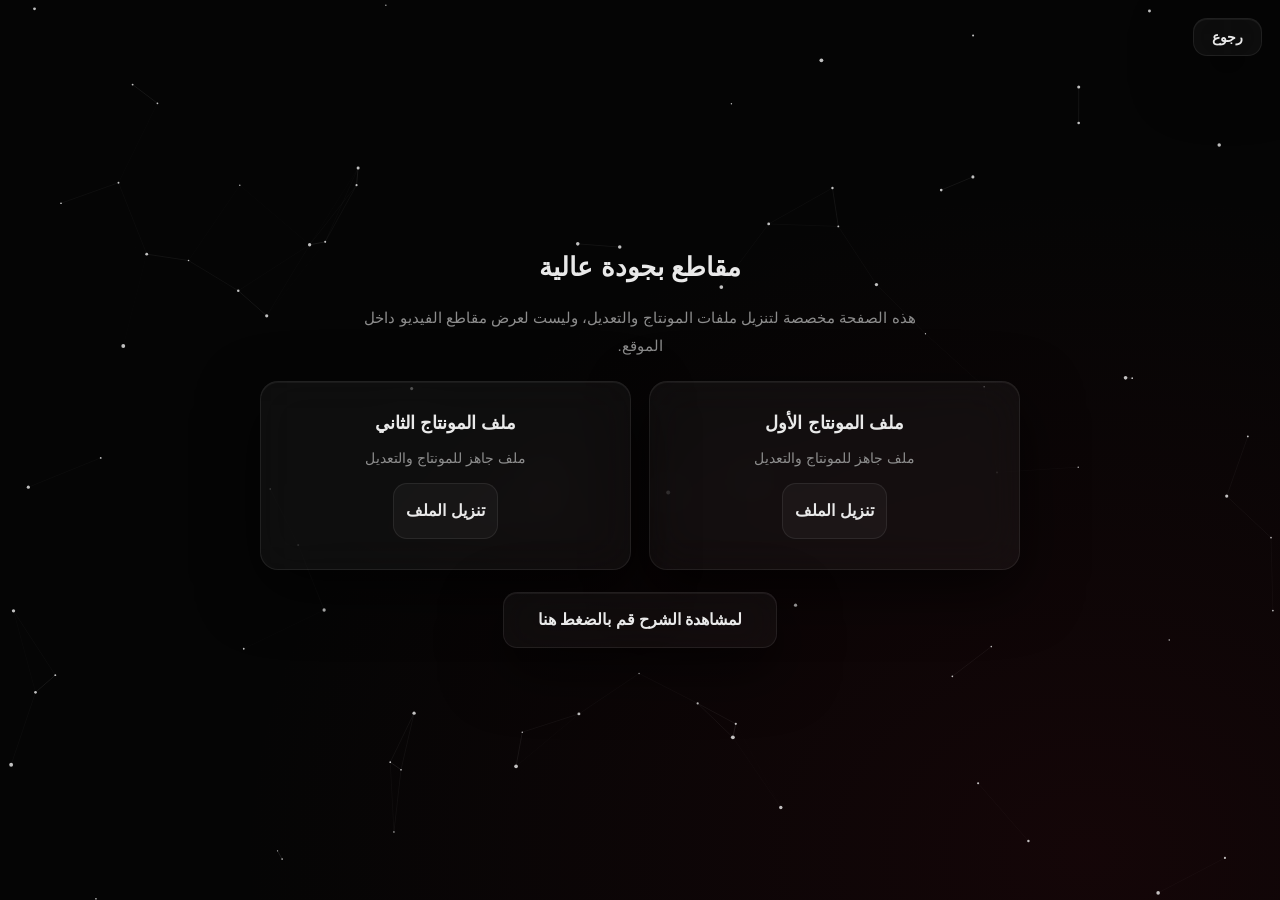
==== high-quality-videos.html @ 2715ae99 "Add files via upload" ====
<!DOCTYPE html>
<html lang="ar" dir="rtl">
<head>
<meta charset="UTF-8">
<meta name="viewport" content="width=device-width, initial-scale=1">
<title>مقاطع بجودة عالية</title>
<link rel="stylesheet" href="style.css">
</head>
<body>
<div id="intro-screen"><div class="intro-line"></div></div>
<canvas id="particleCanvas"></canvas>
<a class="glass btn back" href="downloads.html">رجوع</a>
<main>
  <h1 class="page-title">مقاطع بجودة عالية</h1>
  <p class="page-note">هذه الصفحة مخصصة لتنزيل ملفات المونتاج والتعديل، وليست لعرض مقاطع الفيديو داخل الموقع.</p>
  <div class="dl-row" id="dlRow"></div>
  <a class="glass btn wide" data-link="tutorial" href="#" target="_blank" rel="noopener">لمشاهدة الشرح قم بالضغط هنا</a>
</main>
<script src="script.js"></script>
</body>
</html>
---- style.css ----
:root{--bg:#050505;--glass:rgba(255,255,255,.04);--border:rgba(255,255,255,.08);--text:#e9e9e9;--muted:#8d8d8d;--accent:#ffffff}
*{box-sizing:border-box;margin:0;padding:0}
html,body{height:100%}
body{background:radial-gradient(ellipse at 85% 95%,rgba(90,10,20,.18),transparent 55%),var(--bg);color:var(--text);font-family:"Segoe UI",Tahoma,"Noto Sans Arabic",Arial,sans-serif;min-height:100vh;overflow-x:hidden}
#particleCanvas{position:fixed;inset:0;width:100%;height:100%;z-index:0}
#intro-screen{position:fixed;inset:0;background:#000;z-index:100;display:flex;align-items:center;justify-content:center;transition:opacity .9s ease,visibility .9s}
#intro-screen.hide{opacity:0;visibility:hidden}
.intro-line{width:60px;height:2px;background:linear-gradient(90deg,transparent,#fff,transparent);animation:introPulse 1.2s ease-in-out infinite}
@keyframes introPulse{0%,100%{opacity:.25;width:40px}50%{opacity:1;width:110px}}
main{position:relative;z-index:1;min-height:100vh;display:flex;flex-direction:column;align-items:center;justify-content:center;padding:40px 18px;gap:22px}
.glass{background:var(--glass);backdrop-filter:blur(22px);-webkit-backdrop-filter:blur(22px);border:1px solid var(--border);border-radius:18px;box-shadow:0 20px 60px rgba(0,0,0,.65),inset 0 1px 0 rgba(255,255,255,.05)}
.main-card{width:100%;max-width:620px;padding:34px 30px;animation:rise .9s ease both}
@keyframes rise{from{opacity:0;transform:translateY(18px)}to{opacity:1;transform:none}}
.code-title{direction:ltr;text-align:left;font-family:"Courier New",Consolas,monospace;font-size:1.5rem;color:#cfcfcf;margin-bottom:26px;min-height:2rem;letter-spacing:.5px}
.kw{color:#8d8d8d}.str{color:#fff}
.cursor{display:inline-block;width:9px;height:1.25rem;background:#cfcfcf;vertical-align:-3px;margin-left:4px;animation:blink 1s steps(1) infinite}
@keyframes blink{50%{opacity:0}}
.actions{display:grid;grid-template-columns:repeat(3,1fr);gap:12px}
.btn{display:flex;align-items:center;justify-content:center;text-align:center;padding:16px 12px;min-height:56px;color:var(--text);text-decoration:none;font-size:1rem;font-weight:600;background:rgba(255,255,255,.035);border:1px solid var(--border);border-radius:14px;cursor:pointer;transition:transform .25s,background .25s,border-color .25s,box-shadow .25s}
.btn:hover{transform:translateY(-3px);background:rgba(255,255,255,.09);border-color:rgba(255,255,255,.25);box-shadow:0 10px 30px rgba(255,255,255,.05)}
.btn.wide{padding:16px 34px}
.page-title{font-size:1.6rem;font-weight:700;text-align:center}
.page-note{color:var(--muted);text-align:center;max-width:560px;line-height:1.8;font-size:.95rem}
.grid{width:100%;max-width:860px;display:grid;grid-template-columns:repeat(3,1fr);gap:16px}
.tile{position:relative;min-height:150px;display:flex;align-items:center;justify-content:center;padding:34px 16px 18px;text-align:center;color:var(--text);text-decoration:none;font-size:1.15rem;font-weight:600;transition:transform .3s,border-color .3s,background .3s;animation:rise .8s ease both}
.tile.soon{color:var(--muted);font-size:1.8rem;letter-spacing:4px;cursor:default}
a.tile:hover{transform:translateY(-5px);border-color:rgba(255,255,255,.28);background:rgba(255,255,255,.08)}
.badge{position:absolute;top:14px;right:16px;display:flex;align-items:center;gap:8px;font-size:.78rem;letter-spacing:0;color:var(--muted);font-weight:500}
.dot{width:9px;height:9px;border-radius:50%;background:#fff;animation:dotPulse 1.6s ease-in-out infinite}
@keyframes dotPulse{0%{box-shadow:0 0 0 0 rgba(255,255,255,.55);opacity:1}70%{box-shadow:0 0 0 9px rgba(255,255,255,0);opacity:.55}100%{box-shadow:0 0 0 0 rgba(255,255,255,0);opacity:1}}
.dl-row{width:100%;max-width:760px;display:grid;grid-template-columns:repeat(2,1fr);gap:18px}
.dl-card{padding:30px 22px;text-align:center;display:flex;flex-direction:column;gap:12px;align-items:center;animation:rise .8s ease both}
.dl-card h3{font-size:1.15rem}
.dl-card p{color:var(--muted);font-size:.9rem;line-height:1.7}
.back{position:fixed;top:18px;right:18px;z-index:5;padding:10px 18px;min-height:0;font-size:.9rem}
@media(max-width:720px){.actions,.grid,.dl-row{grid-template-columns:1fr}.code-title{font-size:1.15rem}}
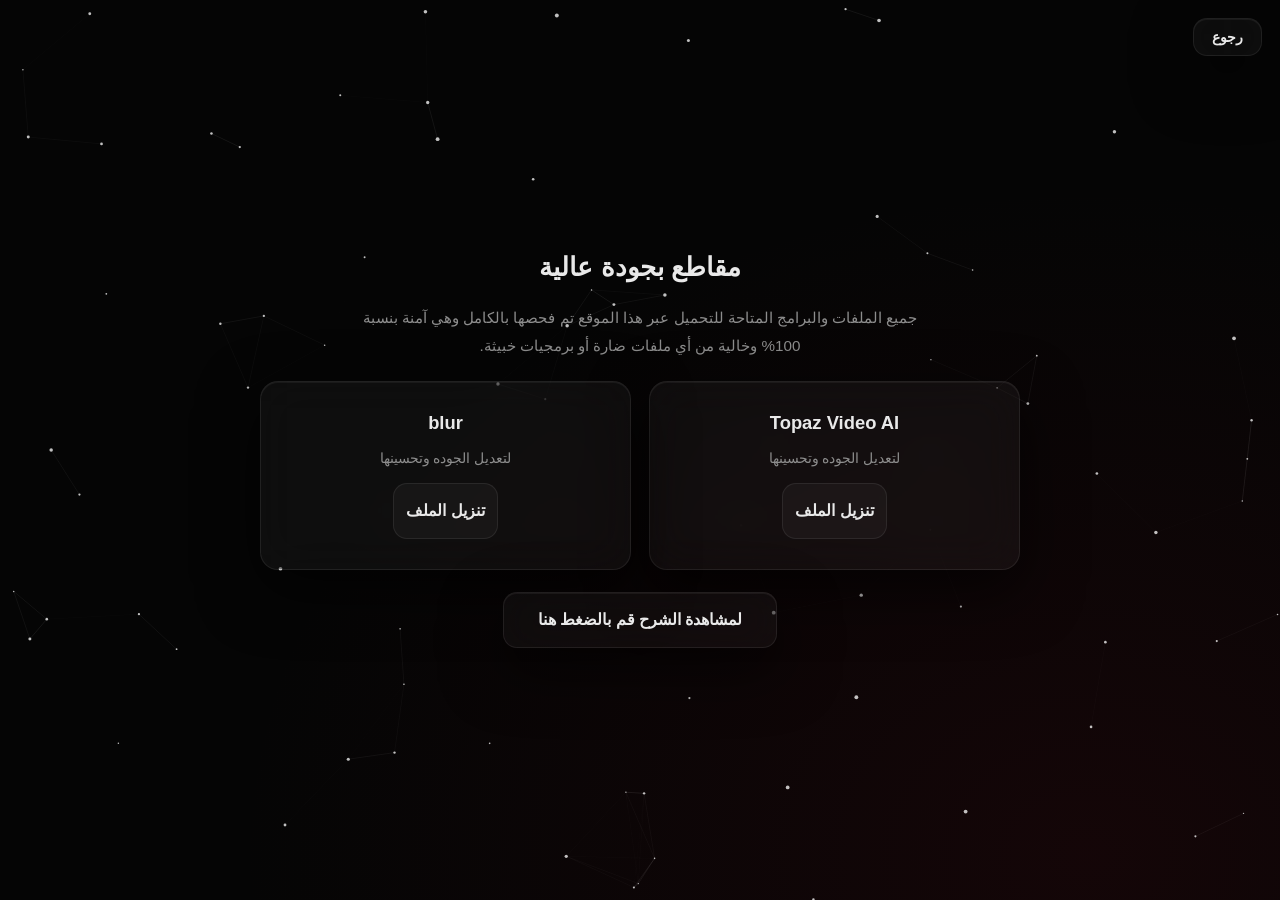
==== commit c97e5df5: "Update high-quality-videos.html" ====
--- a/high-quality-videos.html
+++ b/high-quality-videos.html
@@ -12,7 +12,7 @@
 <a class="glass btn back" href="downloads.html">رجوع</a>
 <main>
   <h1 class="page-title">مقاطع بجودة عالية</h1>
-  <p class="page-note">هذه الصفحة مخصصة لتنزيل ملفات المونتاج والتعديل، وليست لعرض مقاطع الفيديو داخل الموقع.</p>
+  <p class="page-note">جميع الملفات والبرامج المتاحة للتحميل عبر هذا الموقع تم فحصها بالكامل وهي آمنة بنسبة 100% وخالية من أي ملفات ضارة أو برمجيات خبيثة. </p>
   <div class="dl-row" id="dlRow"></div>
   <a class="glass btn wide" data-link="tutorial" href="#" target="_blank" rel="noopener">لمشاهدة الشرح قم بالضغط هنا</a>
 </main>
